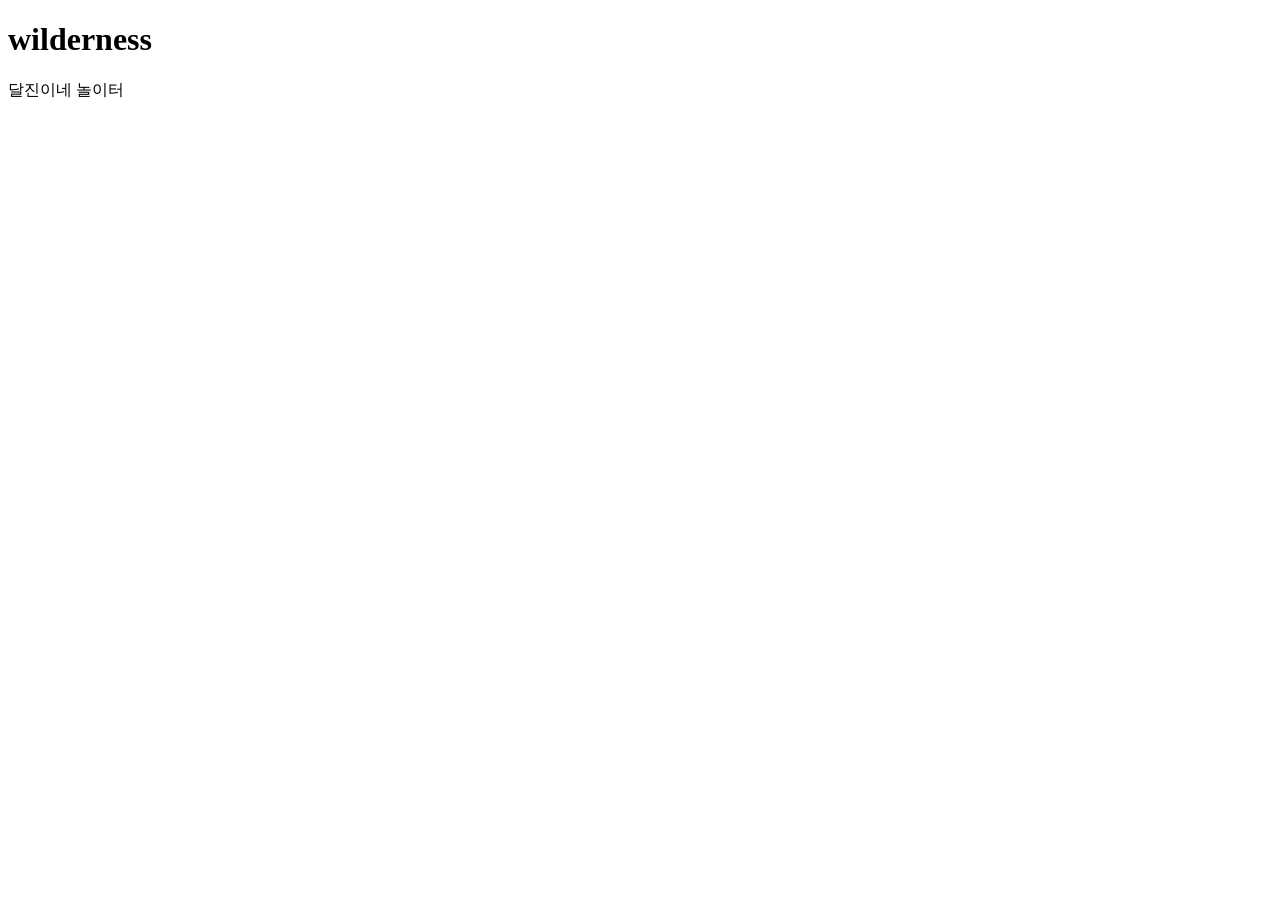
==== static/index.html @ becb6729 "정적 사이트 뼈대와 Pages 배포 구성 - static/ 폴더만 GitHub Actions로 GitHub Pages에 배포 - 에이전트 공통 지침은 AGENTS.md, CLAUD" ====
<!doctype html>
<html lang="ko">
<head>
  <meta charset="utf-8">
  <meta name="viewport" content="width=device-width, initial-scale=1">
  <title>wilderness</title>
</head>
<body>
  <h1>wilderness</h1>
  <p>달진이네 놀이터</p>
</body>
</html>
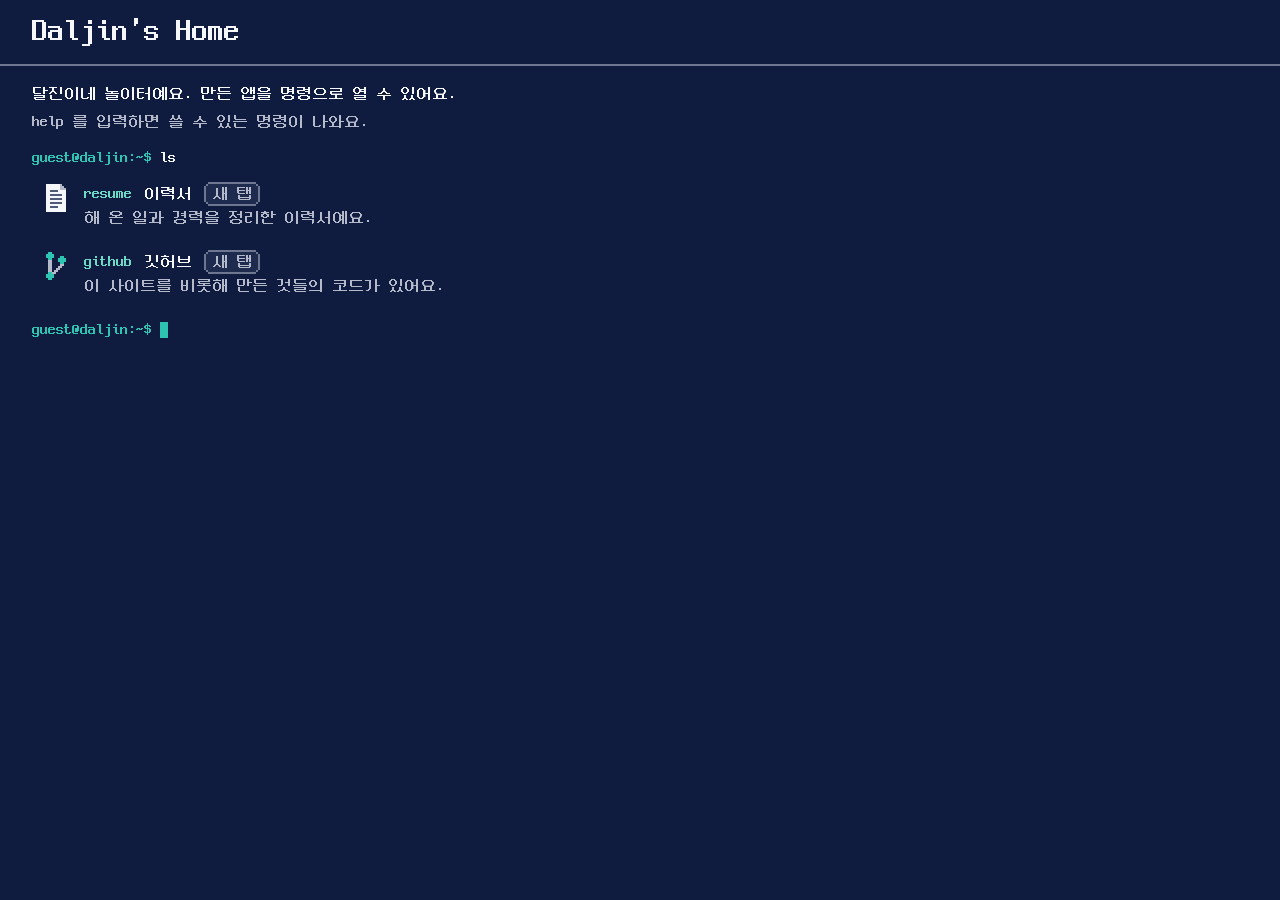
==== commit 28f30fc7: "첫 화면을 터미널로 교체 - 사이트 제목을 Daljin's Home 으로 정함 - 명령을 치거나 눌러 앱을 열고, 다른 사이트 앱은 새 탭으로 엶 - 사이트 안 앱(static/a" ====
--- a/static/index.html
+++ b/static/index.html
@@ -2,11 +2,33 @@
 <html lang="ko">
 <head>
   <meta charset="utf-8">
-  <meta name="viewport" content="width=device-width, initial-scale=1">
-  <title>wilderness</title>
+  <meta name="viewport" content="width=device-width, initial-scale=1, viewport-fit=cover, interactive-widget=resizes-content">
+  <meta name="theme-color" content="#101B40">
+  <meta name="color-scheme" content="dark">
+  <meta name="description" content="달진이네 놀이터. 만든 앱을 명령으로 여는 터미널이에요.">
+  <title>Daljin's Home</title>
+  <link rel="icon" href="data:image/svg+xml,%3Csvg xmlns='http://www.w3.org/2000/svg' viewBox='0 0 16 16' shape-rendering='crispEdges'%3E%3Cpath fill='%23101B40' d='M2 0h12v2h2v12h-2v2H2v-2H0V2h2z'/%3E%3Cpath fill='%232DC4B1' d='M4 4h8v8H4z'/%3E%3C/svg%3E">
+  <link rel="stylesheet" href="css/site.css">
+  <script>document.documentElement.classList.add("js");</script>
+  <script src="js/site.js" defer></script>
 </head>
 <body>
-  <h1>wilderness</h1>
-  <p>달진이네 놀이터</p>
+  <div class="term-app" data-term>
+    <header class="gnb">
+      <h1 class="brand" lang="en">Daljin's Home</h1>
+    </header>
+    <main class="term">
+      <!-- 앱 목록. 앱을 더하려면 <li> 하나를 넣는다. 스크립트가 이 목록을 읽어 터미널을 그린다.
+           data-id: 명령 이름(영어 소문자), data-shape: 아이콘(js/site.js 의 SPRITES, 없으면 빈 창),
+           data-status: new(신규), beta(베타), error(오류) 중 하나 또는 비움, data-note: 창에 붙는 안내.
+           다른 사이트 주소는 새 탭으로, 이 사이트 안 주소(apps/<이름>/)는 창으로 열린다. -->
+      <ul class="app-list" data-apps>
+        <li><a href="https://resume.daljin.cloud" data-id="resume" data-shape="note"
+               data-summary="해 온 일과 경력을 정리한 이력서예요.">이력서</a></li>
+        <li><a href="https://github.com/JangDaljin" data-id="github" data-shape="branch"
+               data-summary="이 사이트를 비롯해 만든 것들의 코드가 있어요.">깃허브</a></li>
+      </ul>
+    </main>
+  </div>
 </body>
 </html>
--- a/static/css/site.css
+++ b/static/css/site.css
@@ -0,0 +1,337 @@
+/* Daljin's Home 사이트 스타일.
+   :root 블록과 터미널 규칙은 승인된 시안 design/home-terminal/terminal.css 에서 옮겼다.
+   값을 바꿀 때는 design/home-terminal/tokens.json 과 시안부터 고친다. */
+
+:root {
+  /* design/home-terminal/tokens.json 에서 생성한 값. 바꿀 때는 tokens.json 과 시안부터 고친다 */
+  --color-primary-50: #E9FBF8;
+  --color-primary-100: #D0F4ED;
+  --color-primary-200: #A4E9DD;
+  --color-primary-300: #6CD9C7;
+  --color-primary-400: #2DC4B1;
+  --color-primary-500: #00AB99;
+  --color-primary-600: #008C7D;
+  --color-primary-700: #007064;
+  --color-primary-800: #00564C;
+  --color-primary-900: #003C35;
+  --color-primary-950: #002823;
+  --color-neutral-0: #FFFFFF;
+  --color-neutral-50: #F5F7FB;
+  --color-neutral-100: #E8EBF2;
+  --color-neutral-200: #D3D7E2;
+  --color-neutral-300: #B4BAC9;
+  --color-neutral-400: #8990A4;
+  --color-neutral-500: #6D7790;
+  --color-neutral-600: #4F5A77;
+  --color-neutral-700: #323E60;
+  --color-neutral-800: #1E2A4E;
+  --color-neutral-900: #101B40;
+  --color-neutral-950: #070F2F;
+  --color-success-50: #EEFBEB;
+  --color-success-100: #DAF4D4;
+  --color-success-200: #B9E9AE;
+  --color-success-300: #92D882;
+  --color-success-400: #6FC35C;
+  --color-success-500: #53AC3E;
+  --color-success-600: #3B8E25;
+  --color-success-700: #297315;
+  --color-success-800: #1C580A;
+  --color-success-900: #103E03;
+  --color-success-950: #082A02;
+  --color-warning-50: #FEF6E5;
+  --color-warning-100: #F9EAC7;
+  --color-warning-200: #F1D695;
+  --color-warning-300: #E5BD57;
+  --color-warning-400: #D2A400;
+  --color-warning-500: #B68D00;
+  --color-warning-600: #967400;
+  --color-warning-700: #785C00;
+  --color-warning-800: #5C4600;
+  --color-warning-900: #413000;
+  --color-warning-950: #2C2000;
+  --color-error-50: #FFF4F3;
+  --color-error-100: #FFE4E1;
+  --color-error-200: #FFCAC5;
+  --color-error-300: #FFA8A0;
+  --color-error-400: #FF7E77;
+  --color-error-500: #F65351;
+  --color-error-600: #D2393A;
+  --color-error-700: #AC262A;
+  --color-error-800: #86191C;
+  --color-error-900: #610D11;
+  --color-error-950: #430709;
+  --color-info-50: #F0F8FF;
+  --color-info-100: #DBEEFF;
+  --color-info-200: #B9DEFF;
+  --color-info-300: #8BCAFF;
+  --color-info-400: #51B3FE;
+  --color-info-500: #2D9BE9;
+  --color-info-600: #087FC6;
+  --color-info-700: #0065A1;
+  --color-info-800: #004D7C;
+  --color-info-900: #003659;
+  --color-info-950: #00243D;
+  --color-bg-canvas: var(--color-neutral-900);
+  --color-bg-surface: var(--color-neutral-800);
+  --color-bg-surface-raised: var(--color-neutral-700);
+  --color-bg-subtle: var(--color-neutral-950);
+  --color-text-primary: var(--color-neutral-50);
+  --color-text-secondary: var(--color-neutral-300);
+  --color-text-disabled: var(--color-neutral-500);
+  --color-text-inverse: var(--color-neutral-950);
+  --color-text-link: var(--color-primary-300);
+  --color-border-default: var(--color-neutral-500);
+  --color-border-strong: var(--color-primary-400);
+  --color-action-primary: var(--color-primary-400);
+  --color-action-primary-hover: var(--color-primary-300);
+  --color-action-primary-pressed: var(--color-primary-500);
+  --color-action-primary-text: var(--color-neutral-950);
+  --color-action-secondary: var(--color-neutral-700);
+  --color-action-secondary-text: var(--color-neutral-50);
+  --color-status-success: var(--color-success-400);
+  --color-status-success-bg: var(--color-success-950);
+  --color-status-success-text: var(--color-success-200);
+  --color-status-warning: var(--color-warning-400);
+  --color-status-warning-bg: var(--color-warning-950);
+  --color-status-warning-text: var(--color-warning-200);
+  --color-status-error: var(--color-error-400);
+  --color-status-error-bg: var(--color-error-950);
+  --color-status-error-text: var(--color-error-200);
+  --color-status-info: var(--color-info-400);
+  --color-status-info-bg: var(--color-info-950);
+  --color-status-info-text: var(--color-info-200);
+  --color-terminal-prompt: var(--color-primary-400);
+  --color-terminal-caret: var(--color-primary-400);
+  --color-icon-light: var(--color-neutral-50);
+  --color-icon-mid: var(--color-neutral-300);
+  --color-icon-dark: var(--color-neutral-600);
+  --color-icon-accent: var(--color-primary-400);
+  --color-icon-accent-light: var(--color-primary-200);
+  --color-icon-accent-dark: var(--color-primary-700);
+  --breakpoint-tablet: 768px;
+  --breakpoint-pc: 1280px;
+  --font-family-base: "NeoDunggeunmo Code", monospace;
+  --font-size-body: 16px;
+  --font-size-title: 32px;
+  --font-weight-regular: 400;
+  --font-lineheight-tight: 1.25;
+  --font-lineheight-normal: 1.5;
+  --space-1: 4px;
+  --space-2: 8px;
+  --space-3: 12px;
+  --space-4: 16px;
+  --space-5: 20px;
+  --space-6: 24px;
+  --space-8: 32px;
+  --space-10: 40px;
+  --space-12: 48px;
+  --space-16: 64px;
+  --stroke-default: 2px;
+  --shape-corner: 4px;
+  --size-content-max: 1280px;
+  --size-window-width: 480px;
+  --size-window-height: 640px;
+  --size-icon-list: 32px;
+  --size-icon-title: 16px;
+  --frame-mobile: 375px;
+  --frame-tablet: 768px;
+  --frame-pc: 1440px;
+  --frame-mobile-height: 812px;
+  --frame-tablet-height: 1024px;
+  --frame-pc-height: 900px;
+  --motion-duration-fast: 120ms;
+  --motion-duration-normal: 160ms;
+  --motion-duration-blink: 1000ms;
+  --motion-easing-enter: cubic-bezier(0.23, 1, 0.32, 1);
+  --motion-easing-exit: cubic-bezier(0.23, 1, 0.32, 1);
+  --motion-easing-move: cubic-bezier(0.77, 0, 0.175, 1);
+  --pixel-grid: 16;
+  --pixel-colors: 3;
+  --opacity-scrim: 0.7;
+  --clip-px: polygon(var(--shape-corner) 0, calc(100% - var(--shape-corner)) 0, calc(100% - var(--shape-corner)) var(--stroke-default), calc(100% - var(--stroke-default)) var(--stroke-default), calc(100% - var(--stroke-default)) var(--shape-corner), 100% var(--shape-corner), 100% calc(100% - var(--shape-corner)), calc(100% - var(--stroke-default)) calc(100% - var(--shape-corner)), calc(100% - var(--stroke-default)) calc(100% - var(--stroke-default)), calc(100% - var(--shape-corner)) calc(100% - var(--stroke-default)), calc(100% - var(--shape-corner)) 100%, var(--shape-corner) 100%, var(--shape-corner) calc(100% - var(--stroke-default)), var(--stroke-default) calc(100% - var(--stroke-default)), var(--stroke-default) calc(100% - var(--shape-corner)), 0 calc(100% - var(--shape-corner)), 0 var(--shape-corner), var(--stroke-default) var(--shape-corner), var(--stroke-default) var(--stroke-default), var(--shape-corner) var(--stroke-default));
+  --clip-px-in: polygon(var(--stroke-default) 0, calc(100% - var(--stroke-default)) 0, calc(100% - var(--stroke-default)) var(--stroke-default), 100% var(--stroke-default), 100% calc(100% - var(--stroke-default)), calc(100% - var(--stroke-default)) calc(100% - var(--stroke-default)), calc(100% - var(--stroke-default)) 100%, var(--stroke-default) 100%, var(--stroke-default) calc(100% - var(--stroke-default)), 0 calc(100% - var(--stroke-default)), 0 var(--stroke-default), var(--stroke-default) var(--stroke-default));
+  color-scheme: dark;
+}
+
+
+/* ---------- 글꼴: Neo둥근모 Code, SIL OFL 1.1(fonts/OFL.txt) ---------- */
+@font-face { font-family: "NeoDunggeunmo Code"; src: url("../fonts/neodgm_code.woff") format("woff"); font-display: swap; }
+
+/* ---------- 바탕 ---------- */
+html { -webkit-tap-highlight-color: transparent; -webkit-text-size-adjust: 100%; }
+*, *::before, *::after { box-sizing: border-box; }
+[hidden] { display: none !important; }
+body {
+  margin: 0;
+  background: var(--color-bg-canvas);
+  color: var(--color-text-primary);
+  font-family: var(--font-family-base);
+  font-size: var(--font-size-body);
+  font-weight: var(--font-weight-regular);
+  line-height: var(--font-lineheight-normal);
+  word-break: keep-all;
+}
+h1, h2, h3, p { margin: 0; }
+h1, h2, h3 { font-size: inherit; font-weight: inherit; }
+button { font: inherit; color: inherit; touch-action: manipulation; user-select: none; -webkit-user-select: none; }
+a { color: var(--color-text-link); text-underline-offset: var(--space-1); }
+.muted { color: var(--color-text-secondary); }
+.sr-only { position: absolute; width: 1px; height: 1px; overflow: hidden; clip-path: inset(50%); white-space: nowrap; }
+
+/* ---------- 픽셀 모서리 면: 테두리는 --edge, 안쪽은 --fill ---------- */
+.px { position: relative; isolation: isolate; background: var(--edge, var(--color-border-default)); clip-path: var(--clip-px); border: 0; }
+.px::before { content: ""; position: absolute; inset: var(--stroke-default); background: var(--fill, var(--color-bg-surface)); clip-path: var(--clip-px-in); z-index: -1; }
+
+/* ---------- 아이콘: 16x16 칸, 칸 하나가 rect 하나 ---------- */
+.icon { display: block; flex: none; }
+.icon-title { width: var(--size-icon-title); height: var(--size-icon-title); }
+.icon-list { width: var(--size-icon-list); height: var(--size-icon-list); }
+.icon-show { width: var(--space-16); height: var(--space-16); }
+.ink-light { fill: var(--color-icon-light); }
+.ink-mid { fill: var(--color-icon-mid); }
+.ink-dark { fill: var(--color-icon-dark); }
+.ink-accent { fill: var(--color-icon-accent); }
+.ink-accent-light { fill: var(--color-icon-accent-light); }
+.ink-accent-dark { fill: var(--color-icon-accent-dark); }
+
+/* ---------- 터미널 화면 ---------- */
+.term-app {
+  container-type: inline-size; position: relative; overflow: hidden; height: 100vh; height: 100dvh;
+  display: grid; grid-template-rows: auto minmax(0, 1fr) auto;
+  background: var(--color-bg-canvas); color: var(--color-text-primary);
+}
+.gnb { min-width: 0; padding-block: calc(var(--space-3) + env(safe-area-inset-top, 0px)) var(--space-3); padding-inline: max(var(--gutter, var(--space-4)), env(safe-area-inset-left, 0px)) max(var(--gutter, var(--space-4)), env(safe-area-inset-right, 0px)); border-bottom: var(--stroke-default) solid var(--color-border-default); }
+.brand { font-size: var(--font-size-title); line-height: var(--font-lineheight-tight); white-space: nowrap; overflow: hidden; text-overflow: ellipsis; }
+.term { min-height: 0; overflow-y: auto; overscroll-behavior: contain; padding-block: var(--space-4) calc(var(--space-8) + env(safe-area-inset-bottom, 0px)); padding-inline: max(var(--gutter, var(--space-4)), env(safe-area-inset-left, 0px)) max(var(--gutter, var(--space-4)), env(safe-area-inset-right, 0px)); cursor: text; }
+.term-log { display: grid; gap: var(--space-3); }
+.entry { display: grid; gap: var(--space-1); min-width: 0; }
+.echo, .out { overflow-wrap: anywhere; }
+.prompt { color: var(--color-terminal-prompt); white-space: nowrap; }
+.cmd-text { white-space: pre-wrap; word-break: break-all; }
+.out.is-error { color: var(--color-status-error-text); }
+.out.is-error::before { content: "! "; }
+
+/* 입력 줄: 진짜 입력칸은 글자를 숨기고, 같은 자리의 거울 글자에 네모 커서를 그린다 */
+.input-line { display: flex; gap: 1ch; min-width: 0; margin-top: var(--space-3); }
+.input-line .prompt { flex: none; }
+.cmdline { position: relative; flex: 1; min-width: 0; }
+.cmd-mirror { position: relative; display: block; overflow: hidden; white-space: pre; pointer-events: none; }
+.cmd-input {
+  position: absolute; inset: 0; width: 100%; margin: 0; padding: 0; border: 0; outline: none;
+  background: transparent; color: transparent; caret-color: transparent;
+  font: inherit; line-height: inherit;
+}
+.cmd-input::selection { background: transparent; color: transparent; }
+.caret { background: var(--color-terminal-caret); color: var(--color-text-inverse); animation: blink var(--motion-duration-blink) steps(1, end) infinite; }
+.sel { background: var(--color-terminal-caret); color: var(--color-text-inverse); }
+.cmdline:not(.is-focus) .caret { background: transparent; color: inherit; box-shadow: inset 0 0 0 var(--stroke-default) var(--color-terminal-caret); animation: none; }
+@keyframes blink { 50% { background: transparent; color: var(--color-text-primary); } }
+
+/* ls 한 줄: 아이콘, 명령 이름, 앱 이름, 상태, 설명. 줄 전체가 버튼이다 */
+.ls { display: grid; gap: var(--space-1); }
+.ls-row {
+  --fill: transparent; --edge: transparent;
+  display: grid; grid-template-columns: var(--size-icon-list) minmax(0, 1fr); column-gap: var(--space-3); align-items: start;
+  width: 100%; padding: var(--space-2); text-align: left; cursor: pointer;
+  transition: transform var(--motion-duration-fast) var(--motion-easing-enter);
+}
+.ls-text { display: grid; min-width: 0; }
+.ls-head { display: flex; flex-wrap: wrap; align-items: center; column-gap: var(--space-3); row-gap: var(--space-1); min-width: 0; }
+.ls-id { color: var(--color-text-link); overflow-wrap: anywhere; min-width: 0; }
+.ls-name, .ls-summary { overflow-wrap: anywhere; min-width: 0; }
+.ls-row.is-hover { --fill: var(--color-bg-surface); --edge: var(--color-bg-surface); }
+.ls-row:active, .ls-row.is-pressed { --fill: var(--color-bg-surface-raised); --edge: var(--color-bg-surface-raised); transform: translateY(var(--stroke-default)); }
+.ls-row:focus-visible, .ls-row.is-focus { outline: none; --fill: var(--color-bg-surface); --edge: var(--color-text-primary); }
+.badge { --fill: var(--color-bg-surface); --edge: var(--color-border-default); color: var(--color-text-secondary); display: inline-flex; align-items: center; gap: var(--space-1); padding-inline: var(--space-2); white-space: nowrap; flex: none; }
+.badge.info { --fill: var(--color-status-info-bg); --edge: var(--color-status-info); color: var(--color-status-info-text); }
+.badge.warning { --fill: var(--color-status-warning-bg); --edge: var(--color-status-warning); color: var(--color-status-warning-text); }
+.badge.error { --fill: var(--color-status-error-bg); --edge: var(--color-status-error); color: var(--color-status-error-text); }
+
+/* help 결과: 명령은 누를 수 있다 */
+.help { display: grid; grid-template-columns: max-content minmax(0, 1fr); column-gap: var(--space-4); row-gap: var(--space-1); align-items: start; }
+.help-cmd {
+  justify-self: start; padding: 0; border: 0; background: none; cursor: pointer; white-space: nowrap;
+  color: var(--color-text-link); text-decoration: underline; text-decoration-thickness: var(--stroke-default); text-underline-offset: var(--space-1);
+}
+.help-cmd:focus-visible { outline: var(--stroke-default) solid var(--color-text-primary); outline-offset: var(--stroke-default); }
+.help-desc { overflow-wrap: anywhere; min-width: 0; }
+
+/* 명령 버튼 줄: 터치 기기에서만 */
+.chips {
+  display: flex; gap: var(--space-2); overflow-x: auto; overscroll-behavior-x: contain; scrollbar-width: none;
+  padding-block: var(--space-2) calc(var(--space-2) + env(safe-area-inset-bottom, 0px)); padding-inline: max(var(--gutter, var(--space-4)), env(safe-area-inset-left, 0px)) max(var(--gutter, var(--space-4)), env(safe-area-inset-right, 0px));
+  border-top: var(--stroke-default) solid var(--color-border-default); background: var(--color-bg-subtle);
+}
+.chips::-webkit-scrollbar { display: none; }
+.chip {
+  --fill: var(--color-action-secondary); --edge: var(--color-border-default);
+  flex: none; padding: var(--space-3) var(--space-4); white-space: nowrap; cursor: pointer; color: var(--color-action-secondary-text);
+  transition: transform var(--motion-duration-fast) var(--motion-easing-enter);
+}
+.chip.is-hover { --edge: var(--color-text-secondary); }
+.chip:active, .chip.is-pressed { --fill: var(--color-bg-surface); transform: translateY(var(--stroke-default)); }
+.chip:focus-visible, .chip.is-focus { outline: none; --edge: var(--color-text-primary); }
+
+/* 앱 창 */
+.scrim { position: absolute; inset: 0; z-index: 2; background: var(--color-bg-subtle); opacity: 0; transition: opacity var(--motion-duration-normal) var(--motion-easing-enter); }
+.scrim.is-in { opacity: var(--opacity-scrim); }
+.window {
+  --fill: var(--color-bg-surface); --edge: var(--color-border-strong);
+  position: absolute; z-index: 3; left: 50%; top: 50%; translate: -50% -50%;
+  width: min(var(--size-window-width), calc(100% - var(--space-8)));
+  height: min(var(--size-window-height), calc(100% - var(--space-8)));
+  padding: var(--stroke-default);
+  display: grid; grid-template-rows: auto minmax(0, 1fr);
+  opacity: 0; scale: 0.96;
+  transition: opacity var(--motion-duration-normal) var(--motion-easing-enter), scale var(--motion-duration-normal) var(--motion-easing-enter);
+}
+.window.is-in { opacity: 1; scale: 1; }
+.window.is-out { transition-duration: var(--motion-duration-fast); transition-timing-function: var(--motion-easing-exit); }
+.win-bar { display: flex; align-items: center; gap: var(--space-2); min-width: 0; padding-block: var(--space-2); padding-inline: var(--space-3) var(--space-2); border-bottom: var(--stroke-default) solid var(--color-border-default); }
+.win-title { flex: 1; min-width: 0; overflow: hidden; text-overflow: ellipsis; white-space: nowrap; }
+.win-close {
+  --fill: var(--color-action-secondary); --edge: var(--color-border-default);
+  flex: none; width: var(--space-10); height: var(--space-10); display: grid; place-items: center; padding: 0; cursor: pointer;
+  transition: transform var(--motion-duration-fast) var(--motion-easing-enter);
+}
+.win-close.is-hover { --edge: var(--color-text-secondary); }
+.win-close:active, .win-close.is-pressed { --fill: var(--color-bg-surface); transform: translateY(var(--stroke-default)); }
+.win-close:focus-visible, .win-close.is-focus { outline: none; --edge: var(--color-text-primary); }
+.is-touch .win-close { width: var(--space-12); height: var(--space-12); }
+.win-body { min-height: 0; overflow: auto; overscroll-behavior: contain; }
+.win-stub { min-height: 100%; display: grid; gap: var(--space-3); align-content: center; padding: var(--space-6); overflow-wrap: anywhere; }
+.win-note { padding-left: var(--space-3); border-left: var(--stroke-default) solid var(--color-status-warning); }
+.window.is-static { position: relative; left: auto; top: auto; translate: none; z-index: auto; opacity: 1; scale: 1; transition: none; width: min(var(--size-window-width), 100%); height: calc(var(--size-window-height) / 2); }
+
+/* ---------- 구간 ---------- */
+@container (width < 768px) {
+  .window { left: 0; top: 0; translate: none; width: 100%; height: 100%; padding: 0; clip-path: none; }
+  .window::before { inset: 0; clip-path: none; }
+  .win-bar { padding-top: calc(var(--space-2) + env(safe-area-inset-top, 0px)); padding-inline: max(var(--space-4), env(safe-area-inset-left, 0px)) max(var(--space-2), env(safe-area-inset-right, 0px)); }
+}
+@container (min-width: 768px) {
+  .gnb, .term { --gutter: var(--space-6); }
+}
+@container (min-width: 1280px) {
+  .gnb, .term { --gutter: max(var(--space-8), calc((100% - var(--size-content-max)) / 2 + var(--space-8))); }
+}
+
+@media (hover: hover) and (pointer: fine) {
+  .ls-row:hover { --fill: var(--color-bg-surface); --edge: var(--color-bg-surface); }
+  .ls-row:focus-visible:hover { --edge: var(--color-text-primary); }
+  .help-cmd:hover { color: var(--color-action-primary-hover); }
+  .chip:hover { --edge: var(--color-text-secondary); }
+  .win-close:hover { --edge: var(--color-text-secondary); }
+}
+@media (prefers-reduced-motion: reduce) {
+  .ls-row, .chip, .win-close { transition: none; }
+  .caret { animation: none; }
+  .window { scale: 1; transition: opacity var(--motion-duration-normal) var(--motion-easing-enter); }
+}
+
+/* ---------- 사이트에서만 쓰는 것 ---------- */
+/* 스크립트가 꺼졌을 때 보이는 앱 링크 목록. 스크립트가 켜지면 이 목록을 읽어 터미널을 그린다 */
+.app-list { list-style: none; margin: 0; padding: 0; display: grid; gap: var(--space-2); }
+.js .app-list { visibility: hidden; }
+/* 사이트 안 앱은 창 몸통을 꽉 채우는 iframe 으로 연다 */
+.win-frame { display: block; width: 100%; height: 100%; border: 0; background: var(--color-bg-canvas); }
